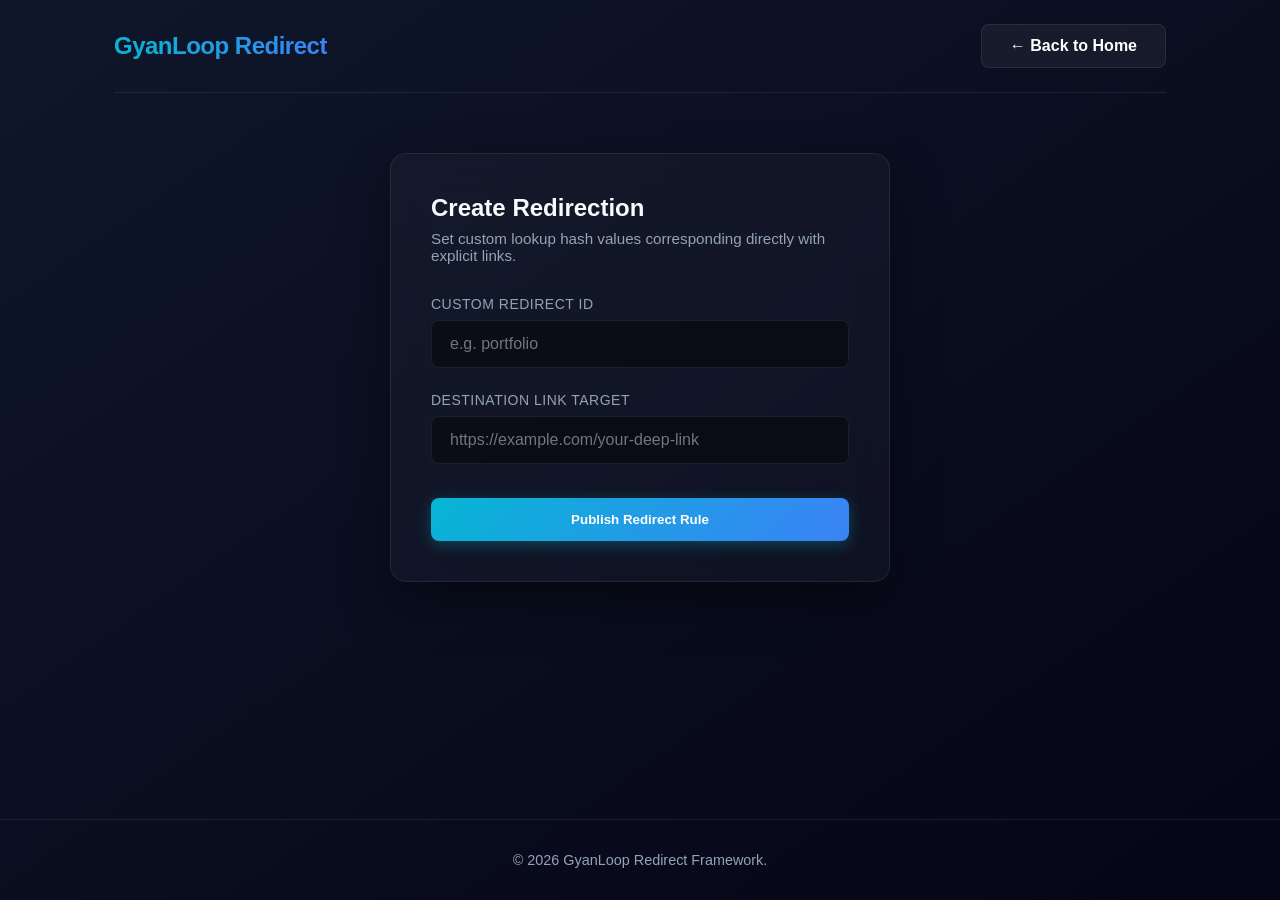
==== create.html @ 70a91198 "Add files via upload" ====
<!DOCTYPE html>
<html lang="en">
<head>
  <meta charset="UTF-8">
  <meta name="viewport" content="width=device-width, initial-scale=1.0">
  <title>Create Custom Link | GyanLoop Redirect</title>
  <link rel="stylesheet" href="css/style.css">
</head>
<body>

  <header class="container">
    <nav class="header-nav">
      <a href="go.html" class="brand-logo">GyanLoop Redirect</a>
      <a href="go.html" class="btn btn-secondary">← Back to Home</a>
    </nav>
  </header>

  <main class="container">
    <div class="glass-box entry-form">
      <h2 style="margin-bottom: 8px; font-weight: 800;">Create Redirection</h2>
      <p style="color: var(--text-secondary); margin-bottom: 32px; font-size: 0.95rem;">Set custom lookup hash values corresponding directly with explicit links.</p>
      
      <form id="redirect-generation-form">
        <div class="form-group">
          <label for="custom-id">Custom Redirect ID</label>
          <input type="text" id="custom-id" placeholder="e.g. portfolio" required autocomplete="off">
          <span id="id-validation-status" class="feedback-node"></span>
        </div>
        
        <div class="form-group">
          <label for="destination-url">Destination Link Target</label>
          <input type="url" id="destination-url" placeholder="https://example.com/your-deep-link" required>
        </div>
        
        <button type="submit" class="btn btn-primary" style="width: 100%; margin-top: 10px; padding: 14px;">Publish Redirect Rule</button>
      </form>

      <div id="success-display-panel"></div>
    </div>
  </main>

  <footer class="footer">
    <div class="container">
      &copy; 2026 GyanLoop Redirect Framework.
    </div>
  </footer>

  <script src="js/config.js"></script>
  <script src="js/create.js"></script>
</body>
</html>
---- css/style.css ----
:root {
  --bg-dark: #090d16;
  --bg-gradient: linear-gradient(145deg, #0f172a 0%, #050515 100%);
  --glass-card: rgba(255, 255, 255, 0.03);
  --glass-border: rgba(255, 255, 255, 0.08);
  --glass-input: rgba(0, 0, 0, 0.4);
  --text-primary: #f8fafc;
  --text-secondary: #94a3b8;
  --accent-cyan: #06b6d4;
  --accent-blue: #3b82f6;
  --accent-gradient: linear-gradient(135deg, #06b6d4 0%, #3b82f6 100%);
  --success: #10b981;
  --error: #ef4444;
}

* {
  margin: 0;
  padding: 0;
  box-sizing: border-box;
  font-family: 'Segoe UI', Roboto, Helvetica, Arial, sans-serif;
}

body {
  background: var(--bg-dark);
  background: var(--bg-gradient);
  color: var(--text-primary);
  min-height: 100vh;
  display: flex;
  flex-direction: column;
  overflow-x: hidden;
}

.container {
  width: 100%;
  max-width: 1100px;
  margin: 0 auto;
  padding: 0 24px;
}

/* Glassmorphism Panel Setup */
.glass-box {
  background: var(--glass-card);
  backdrop-filter: blur(20px);
  -webkit-backdrop-filter: blur(20px);
  border: 1px solid var(--glass-border);
  border-radius: 16px;
  box-shadow: 0 20px 50px rgba(0, 0, 0, 0.4);
}

/* Navbar */
.header-nav {
  display: flex;
  justify-content: space-between;
  align-items: center;
  padding: 24px 0;
  border-bottom: 1px solid var(--glass-border);
}

.brand-logo {
  font-size: 1.5rem;
  font-weight: 800;
  letter-spacing: -0.5px;
  background: linear-gradient(to right, #06b6d4, #3b82f6);
  -webkit-background-clip: text;
  -webkit-text-fill-color: transparent;
  text-decoration: none;
}

/* Interactive Components */
.btn {
  display: inline-flex;
  align-items: center;
  justify-content: center;
  padding: 12px 28px;
  border-radius: 8px;
  font-weight: 600;
  text-decoration: none;
  cursor: pointer;
  transition: all 0.3s cubic-bezier(0.4, 0, 0.2, 1);
  border: none;
  color: #fff;
}

.btn-primary {
  background: var(--accent-gradient);
  box-shadow: 0 4px 15px rgba(6, 182, 212, 0.3);
}

.btn-primary:hover {
  transform: translateY(-2px);
  box-shadow: 0 6px 20px rgba(6, 182, 212, 0.5);
}

.btn-secondary {
  background: rgba(255, 255, 255, 0.05);
  border: 1px solid var(--glass-border);
}

.btn-secondary:hover {
  background: rgba(255, 255, 255, 0.1);
  transform: translateY(-1px);
}

/* Landing Page Hero Grid Layout */
.hero-block {
  text-align: center;
  padding: 100px 0 60px;
}

.hero-block h1 {
  font-size: 3.5rem;
  font-weight: 800;
  line-height: 1.15;
  margin-bottom: 20px;
}

.hero-block p {
  color: var(--text-secondary);
  font-size: 1.25rem;
  max-width: 650px;
  margin: 0 auto 36px;
}

.example-rack {
  display: flex;
  flex-wrap: wrap;
  justify-content: center;
  gap: 12px;
  margin-top: 32px;
}

.example-tag {
  background: rgba(255, 255, 255, 0.03);
  border: 1px solid var(--glass-border);
  padding: 8px 16px;
  border-radius: 20px;
  font-family: monospace;
  font-size: 0.95rem;
  color: var(--accent-cyan);
}

/* Form Infrastructure */
.entry-form {
  max-width: 500px;
  margin: 60px auto;
  padding: 40px;
}

.form-group {
  margin-bottom: 24px;
}

.form-group label {
  display: block;
  margin-bottom: 8px;
  font-size: 0.875rem;
  color: var(--text-secondary);
  text-transform: uppercase;
  letter-spacing: 0.5px;
}

.form-group input {
  width: 100%;
  padding: 14px 18px;
  background: var(--glass-input);
  border: 1px solid var(--glass-border);
  border-radius: 8px;
  color: white;
  font-size: 1rem;
  outline: none;
  transition: all 0.2s ease;
}

.form-group input:focus {
  border-color: var(--accent-cyan);
  box-shadow: 0 0 10px rgba(6, 182, 212, 0.2);
}

.feedback-node {
  font-size: 0.85rem;
  margin-top: 6px;
  display: block;
  font-weight: 500;
}

.txt-success { color: var(--success); }
.txt-error { color: var(--error); }

/* Administrative Control Layout Structure */
.admin-view {
  margin-top: 40px;
  padding: 32px;
  width: 100%;
}

.panel-header {
  display: flex;
  justify-content: space-between;
  align-items: center;
  flex-wrap: wrap;
  gap: 16px;
  margin-bottom: 24px;
}

.search-field {
  max-width: 300px;
}

.data-table-wrapper {
  overflow-x: auto;
}

table {
  width: 100%;
  border-collapse: collapse;
  text-align: left;
}

th, td {
  padding: 16px;
  border-bottom: 1px solid var(--glass-border);
}

th {
  color: var(--text-secondary);
  font-weight: 600;
  text-transform: uppercase;
  font-size: 0.8rem;
}

.action-row-btn {
  padding: 6px 12px;
  font-size: 0.85rem;
  border-radius: 4px;
  cursor: pointer;
  border: none;
  margin-right: 6px;
}

/* Modal Styling */
.modal {
  position: fixed;
  top: 0;
  left: 0;
  width: 100%;
  height: 100%;
  background: rgba(0,0,0,0.7);
  backdrop-filter: blur(5px);
  display: flex;
  align-items: center;
  justify-content: center;
  z-index: 100;
}

.modal-content {
  width: 100%;
  max-width: 450px;
  padding: 32px;
}

/* Status Alert System */
.alert-toast {
  position: fixed;
  bottom: 24px;
  right: 24px;
  padding: 16px 28px;
  border-radius: 8px;
  z-index: 1000;
  font-weight: 600;
  box-shadow: 0 10px 30px rgba(0,0,0,0.5);
  animation: slideUp 0.3s cubic-bezier(0.175, 0.885, 0.32, 1.275);
}

@keyframes slideUp {
  from { transform: translateY(50px); opacity: 0; }
  to { transform: translateY(0); opacity: 1; }
}

/* Screens Matrix (404 Error Specific Layout) */
.error-layout {
  text-align: center;
  max-width: 500px;
  margin: auto;
  padding: 48px 32px;
}

.error-title {
  font-size: 6rem;
  font-weight: 900;
  background: linear-gradient(to right, #ef4444, #f59e0b);
  -webkit-background-clip: text;
  -webkit-text-fill-color: transparent;
  line-height: 1;
}

.footer {
  margin-top: auto;
  padding: 32px 0;
  text-align: center;
  color: var(--text-secondary);
  font-size: 0.9rem;
  border-top: 1px solid var(--glass-border);
}
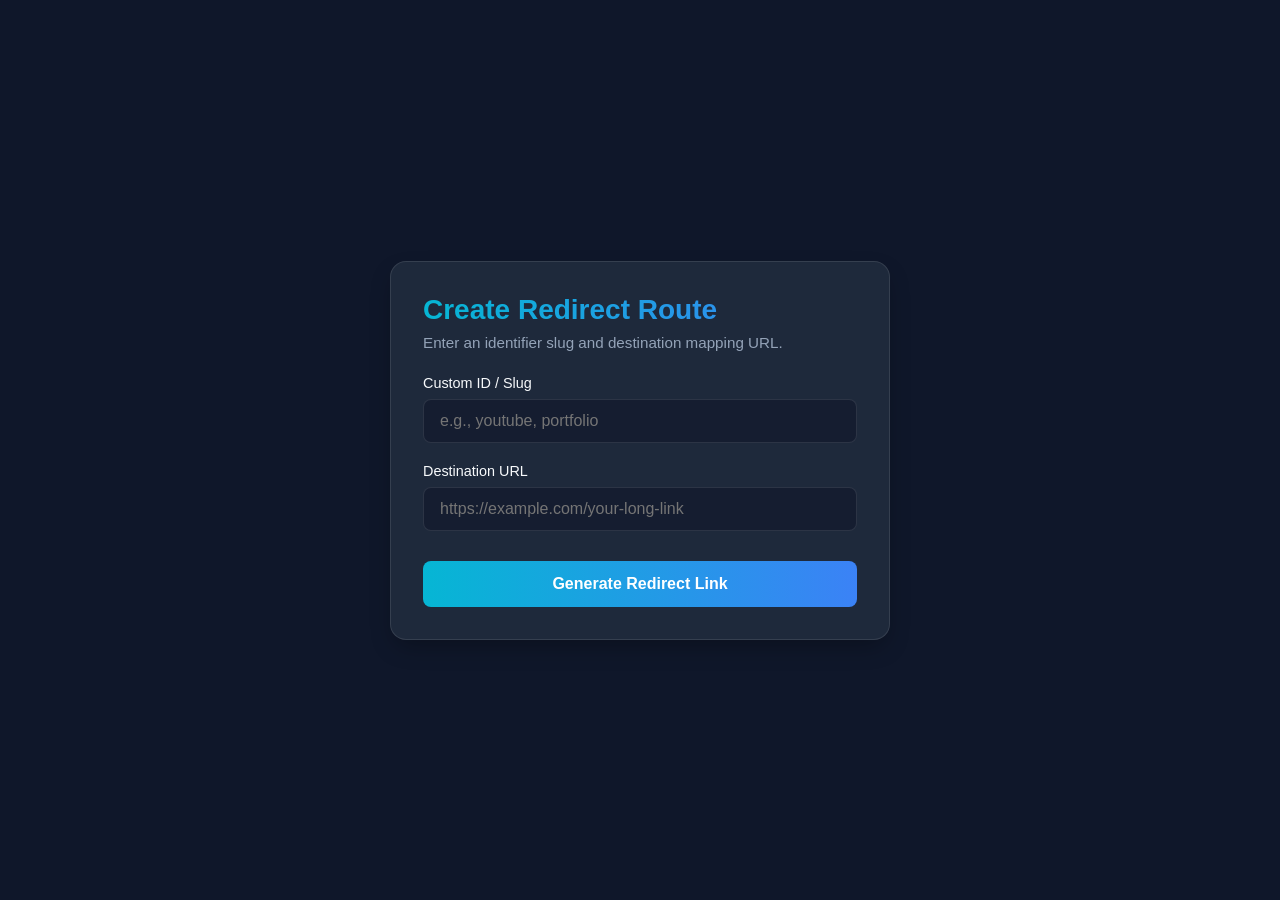
==== commit ff1b3d87: "Update create.html" ====
--- a/create.html
+++ b/create.html
@@ -3,49 +3,227 @@
 <head>
   <meta charset="UTF-8">
   <meta name="viewport" content="width=device-width, initial-scale=1.0">
-  <title>Create Custom Link | GyanLoop Redirect</title>
-  <link rel="stylesheet" href="css/style.css">
+  <title>GyanLoop Redirect | Create Link</title>
+  <style>
+    :root {
+      --bg-dark: #0f172a;
+      --panel-dark: #1e293b;
+      --accent-cyan: #06b6d4;
+      --accent-blue: #3b82f6;
+      --text-main: #f8fafc;
+      --text-muted: #94a3b8;
+      --success: #10b981;
+    }
+
+    * {
+      box-sizing: border-box;
+      margin: 0;
+      padding: 0;
+      font-family: -apple-system, BlinkMacSystemFont, "Segoe UI", Roboto, sans-serif;
+    }
+
+    body {
+      background-color: var(--bg-dark);
+      color: var(--text-main);
+      min-height: 100vh;
+      display: flex;
+      flex-direction: column;
+      justify-content: center;
+      align-items: center;
+      padding: 20px;
+    }
+
+    .card {
+      background: var(--panel-dark);
+      border: 1px solid rgba(255, 255, 255, 0.1);
+      border-radius: 16px;
+      padding: 32px;
+      width: 100%;
+      max-width: 500px;
+      box-shadow: 0 10px 25px -5px rgba(0, 0, 0, 0.3);
+    }
+
+    h2 {
+      margin-bottom: 8px;
+      font-size: 1.75rem;
+      background: linear-gradient(to right, var(--accent-cyan), var(--accent-blue));
+      -webkit-background-clip: text;
+      -webkit-text-fill-color: transparent;
+    }
+
+    p.subtitle {
+      color: var(--text-muted);
+      font-size: 0.95rem;
+      margin-bottom: 24px;
+    }
+
+    .form-group {
+      margin-bottom: 20px;
+    }
+
+    label {
+      display: block;
+      margin-bottom: 8px;
+      font-size: 0.9rem;
+      font-weight: 500;
+      color: var(--text-main);
+    }
+
+    input {
+      width: 100%;
+      padding: 12px 16px;
+      background: rgba(15, 23, 42, 0.6);
+      border: 1px solid rgba(255, 255, 255, 0.1);
+      border-radius: 8px;
+      color: #fff;
+      font-size: 1rem;
+      transition: all 0.2s ease;
+    }
+
+    input:focus {
+      outline: none;
+      border-color: var(--accent-cyan);
+      box-shadow: 0 0 0 3px rgba(6, 182, 212, 0.2);
+    }
+
+    button {
+      width: 100%;
+      padding: 14px;
+      background: linear-gradient(to right, var(--accent-cyan), var(--accent-blue));
+      border: none;
+      border-radius: 8px;
+      color: #fff;
+      font-size: 1rem;
+      font-weight: 600;
+      cursor: pointer;
+      transition: opacity 0.2s ease;
+      margin-top: 10px;
+    }
+
+    button:hover {
+      opacity: 0.9;
+    }
+
+    button:disabled {
+      background: var(--text-muted);
+      cursor: not-allowed;
+      opacity: 0.5;
+    }
+
+    #status-message {
+      margin-top: 20px;
+      padding: 12px;
+      border-radius: 8px;
+      font-size: 0.95rem;
+      display: none;
+      line-height: 1.4;
+    }
+
+    .status-success {
+      background: rgba(16, 185, 129, 0.15);
+      border: 1px solid var(--success);
+      color: var(--success);
+    }
+
+    .status-loading {
+      background: rgba(255, 255, 255, 0.05);
+      border: 1px solid var(--text-muted);
+      color: var(--text-main);
+    }
+
+    .result-link {
+      display: block;
+      margin-top: 8px;
+      color: var(--accent-cyan);
+      word-break: break-all;
+      text-decoration: none;
+      font-weight: bold;
+    }
+    
+    .result-link:hover {
+      text-decoration: underline;
+    }
+  </style>
 </head>
 <body>
 
-  <header class="container">
-    <nav class="header-nav">
-      <a href="go.html" class="brand-logo">GyanLoop Redirect</a>
-      <a href="go.html" class="btn btn-secondary">← Back to Home</a>
-    </nav>
-  </header>
-
-  <main class="container">
-    <div class="glass-box entry-form">
-      <h2 style="margin-bottom: 8px; font-weight: 800;">Create Redirection</h2>
-      <p style="color: var(--text-secondary); margin-bottom: 32px; font-size: 0.95rem;">Set custom lookup hash values corresponding directly with explicit links.</p>
+  <div class="card">
+    <h2>Create Redirect Route</h2>
+    <p class="subtitle">Enter an identifier slug and destination mapping URL.</p>
+
+    <form id="redirect-form">
+      <div class="form-group">
+        <label for="customId">Custom ID / Slug</label>
+        <input type="text" id="customId" placeholder="e.g., youtube, portfolio" required pattern="^[a-zA-Z0-9-_]+$">
+      </div>
+
+      <div class="form-group">
+        <label for="targetUrl">Destination URL</label>
+        <input type="url" id="targetUrl" placeholder="https://example.com/your-long-link" required>
+      </div>
+
+      <button type="submit" id="submit-btn">Generate Redirect Link</button>
+    </form>
+
+    <div id="status-message"></div>
+  </div>
+
+  <script>
+    const API_URL = "https://script.google.com/macros/s/AKfycbykz_WxoKk8rS2TM2VsJGhl8fBq6r4MRKw5WwPIEHgeestUFegNnPfnaLKJbS4ulAO3cg/exec";
+
+    document.getElementById('redirect-form').addEventListener('submit', async function(e) {
+      e.preventDefault();
       
-      <form id="redirect-generation-form">
-        <div class="form-group">
-          <label for="custom-id">Custom Redirect ID</label>
-          <input type="text" id="custom-id" placeholder="e.g. portfolio" required autocomplete="off">
-          <span id="id-validation-status" class="feedback-node"></span>
-        </div>
+      const customId = document.getElementById('customId').value.trim().toLowerCase();
+      const targetUrl = document.getElementById('targetUrl').value.trim();
+      const submitBtn = document.getElementById('submit-btn');
+      const statusBox = document.getElementById('status-message');
+
+      // UI state update
+      submitBtn.disabled = true;
+      statusBox.style.display = "block";
+      statusBox.className = "status-loading";
+      statusBox.innerText = "Processing request... Sending data to system streams.";
+
+      try {
+        // Built with no-cors support mechanism to safely bypass standard Google execution blocks
+        await fetch(API_URL, {
+          method: "POST",
+          mode: "no-cors",
+          headers: {
+            "Content-Type": "application/x-www-form-urlencoded"
+          },
+          body: new URLSearchParams({
+            "id": customId,
+            "url": targetUrl
+          })
+        });
+
+        // Generate the matching redirect URL based on your specific profile setup strategy
+        const baseRoute = window.location.origin + window.location.pathname.replace("create.html", "go.html");
+        const finishedUrl = `${baseRoute}#${customId}`;
+
+        statusBox.className = "status-success";
+        statusBox.innerHTML = `
+          <div><strong>Success! Link sent to backend storage.</strong></div>
+          <div>Your routing URL is live:</div>
+          <a href="${finishedUrl}" target="_blank" class="result-link">${finishedUrl}</a>
+        `;
         
-        <div class="form-group">
-          <label for="destination-url">Destination Link Target</label>
-          <input type="url" id="destination-url" placeholder="https://example.com/your-deep-link" required>
-        </div>
-        
-        <button type="submit" class="btn btn-primary" style="width: 100%; margin-top: 10px; padding: 14px;">Publish Redirect Rule</button>
-      </form>
-
-      <div id="success-display-panel"></div>
-    </div>
-  </main>
-
-  <footer class="footer">
-    <div class="container">
-      &copy; 2026 GyanLoop Redirect Framework.
-    </div>
-  </footer>
-
-  <script src="js/config.js"></script>
-  <script src="js/create.js"></script>
+        // Clear input form safely
+        document.getElementById('redirect-form').reset();
+
+      } catch (error) {
+        console.error("Transmission Error:", error);
+        statusBox.style.display = "block";
+        statusBox.className = "status-loading";
+        statusBox.style.borderColor = "#ef4444";
+        statusBox.style.color = "#ef4444";
+        statusBox.innerText = "Submission completed. Please ensure your Google Sheet permissions match 'Anyone' under target deployments if rows do not populate.";
+      } finally {
+        submitBtn.disabled = false;
+      }
+    });
+  </script>
 </body>
-</html>+</html>
